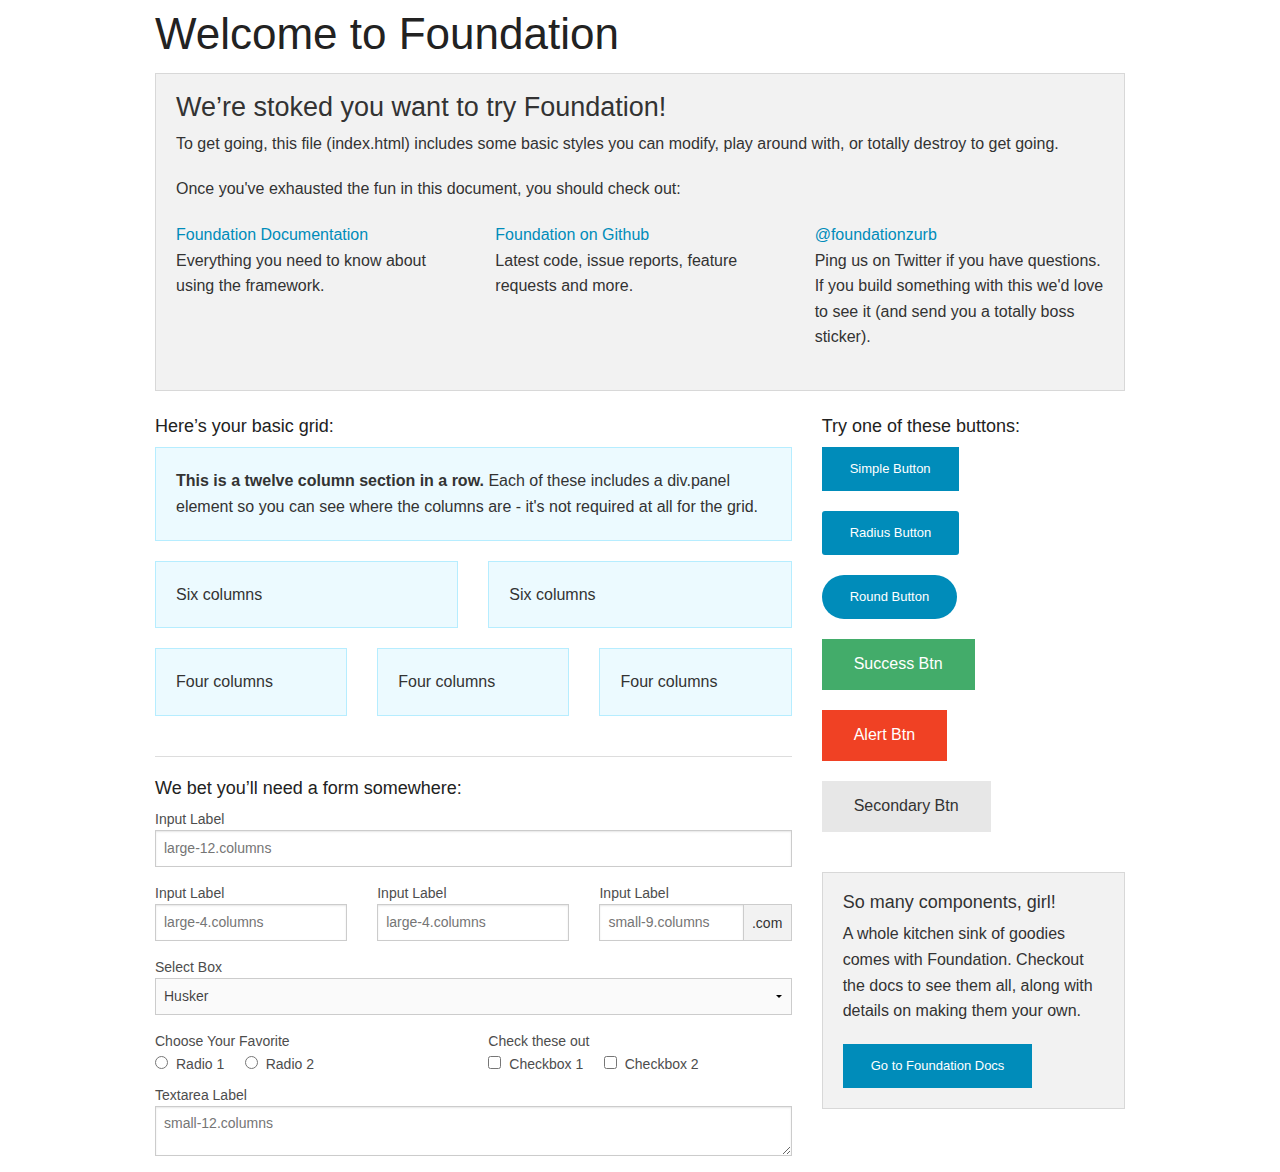
==== index.html @ 926aa15e "init" ====
<!doctype html>
<html class="no-js" lang="en">
  <head>
    <meta charset="utf-8" />
    <meta name="viewport" content="width=device-width, initial-scale=1.0" />
    <title>Foundation | Welcome</title>
    <link rel="stylesheet" href="css/foundation.css" />
    <script src="js/vendor/modernizr.js"></script>
  </head>
  <body>
    
    <div class="row">
      <div class="large-12 columns">
        <h1>Welcome to Foundation</h1>
      </div>
    </div>
    
    <div class="row">
      <div class="large-12 columns">
      	<div class="panel">
	        <h3>We&rsquo;re stoked you want to try Foundation! </h3>
	        <p>To get going, this file (index.html) includes some basic styles you can modify, play around with, or totally destroy to get going.</p>
	        <p>Once you've exhausted the fun in this document, you should check out:</p>
	        <div class="row">
	        	<div class="large-4 medium-4 columns">
	    		<p><a href="http://foundation.zurb.com/docs">Foundation Documentation</a><br />Everything you need to know about using the framework.</p>
	    	</div>
	        	<div class="large-4 medium-4 columns">
	        		<p><a href="http://github.com/zurb/foundation">Foundation on Github</a><br />Latest code, issue reports, feature requests and more.</p>
	        	</div>
	        	<div class="large-4 medium-4 columns">
	        		<p><a href="http://twitter.com/foundationzurb">@foundationzurb</a><br />Ping us on Twitter if you have questions. If you build something with this we'd love to see it (and send you a totally boss sticker).</p>
	        	</div>        
					</div>
      	</div>
      </div>
    </div>

    <div class="row">
      <div class="large-8 medium-8 columns">
        <h5>Here&rsquo;s your basic grid:</h5>
        <!-- Grid Example -->

        <div class="row">
          <div class="large-12 columns">
            <div class="callout panel">
              <p><strong>This is a twelve column section in a row.</strong> Each of these includes a div.panel element so you can see where the columns are - it's not required at all for the grid.</p>
            </div>
          </div>
        </div>
        <div class="row">
          <div class="large-6 medium-6 columns">
            <div class="callout panel">
              <p>Six columns</p>
            </div>
          </div>
          <div class="large-6 medium-6 columns">
            <div class="callout panel">
              <p>Six columns</p>
            </div>
          </div>
        </div>
        <div class="row">
          <div class="large-4 medium-4 small-4 columns">
            <div class="callout panel">
              <p>Four columns</p>
            </div>
          </div>
          <div class="large-4 medium-4 small-4 columns">
            <div class="callout panel">
              <p>Four columns</p>
            </div>
          </div>
          <div class="large-4 medium-4 small-4 columns">
            <div class="callout panel">
              <p>Four columns</p>
            </div>
          </div>
        </div>
        
        <hr />
                
        <h5>We bet you&rsquo;ll need a form somewhere:</h5>
        <form>
				  <div class="row">
				    <div class="large-12 columns">
				      <label>Input Label</label>
				      <input type="text" placeholder="large-12.columns" />
				    </div>
				  </div>
				  <div class="row">
				    <div class="large-4 medium-4 columns">
				      <label>Input Label</label>
				      <input type="text" placeholder="large-4.columns" />
				    </div>
				    <div class="large-4 medium-4 columns">
				      <label>Input Label</label>
				      <input type="text" placeholder="large-4.columns" />
				    </div>
				    <div class="large-4 medium-4 columns">
				      <div class="row collapse">
				        <label>Input Label</label>
				        <div class="small-9 columns">
				          <input type="text" placeholder="small-9.columns" />
				        </div>
				        <div class="small-3 columns">
				          <span class="postfix">.com</span>
				        </div>
				      </div>
				    </div>
				  </div>
				  <div class="row">
				    <div class="large-12 columns">
				      <label>Select Box</label>
				      <select>
				        <option value="husker">Husker</option>
				        <option value="starbuck">Starbuck</option>
				        <option value="hotdog">Hot Dog</option>
				        <option value="apollo">Apollo</option>
				      </select>
				    </div>
				  </div>
				  <div class="row">
				    <div class="large-6 medium-6 columns">
				      <label>Choose Your Favorite</label>
				      <input type="radio" name="pokemon" value="Red" id="pokemonRed"><label for="pokemonRed">Radio 1</label>
				      <input type="radio" name="pokemon" value="Blue" id="pokemonBlue"><label for="pokemonBlue">Radio 2</label>
				    </div>
				    <div class="large-6 medium-6 columns">
				      <label>Check these out</label>
				      <input id="checkbox1" type="checkbox"><label for="checkbox1">Checkbox 1</label>
				      <input id="checkbox2" type="checkbox"><label for="checkbox2">Checkbox 2</label>
				    </div>
				  </div>
				  <div class="row">
				    <div class="large-12 columns">
				      <label>Textarea Label</label>
				      <textarea placeholder="small-12.columns"></textarea>
				    </div>
				  </div>
				</form>
      </div>     

      <div class="large-4 medium-4 columns">
			  <h5>Try one of these buttons:</h5>
			  <p><a href="#" class="small button">Simple Button</a><br/>
        <a href="#" class="small radius button">Radius Button</a><br/>
        <a href="#" class="small round button">Round Button</a><br/>            
        <a href="#" class="medium success button">Success Btn</a><br/>
        <a href="#" class="medium alert button">Alert Btn</a><br/>
        <a href="#" class="medium secondary button">Secondary Btn</a></p>           
				<div class="panel">
        	<h5>So many components, girl!</h5>
        	<p>A whole kitchen sink of goodies comes with Foundation. Checkout the docs to see them all, along with details on making them your own.</p>
        	<a href="http://foundation.zurb.com/docs/" class="small button">Go to Foundation Docs</a>          
        </div>
      </div>
    </div>
    
    <script src="js/vendor/jquery.js"></script>
    <script src="js/foundation.min.js"></script>
    <script>
      $(document).foundation();
    </script>
  </body>
</html>
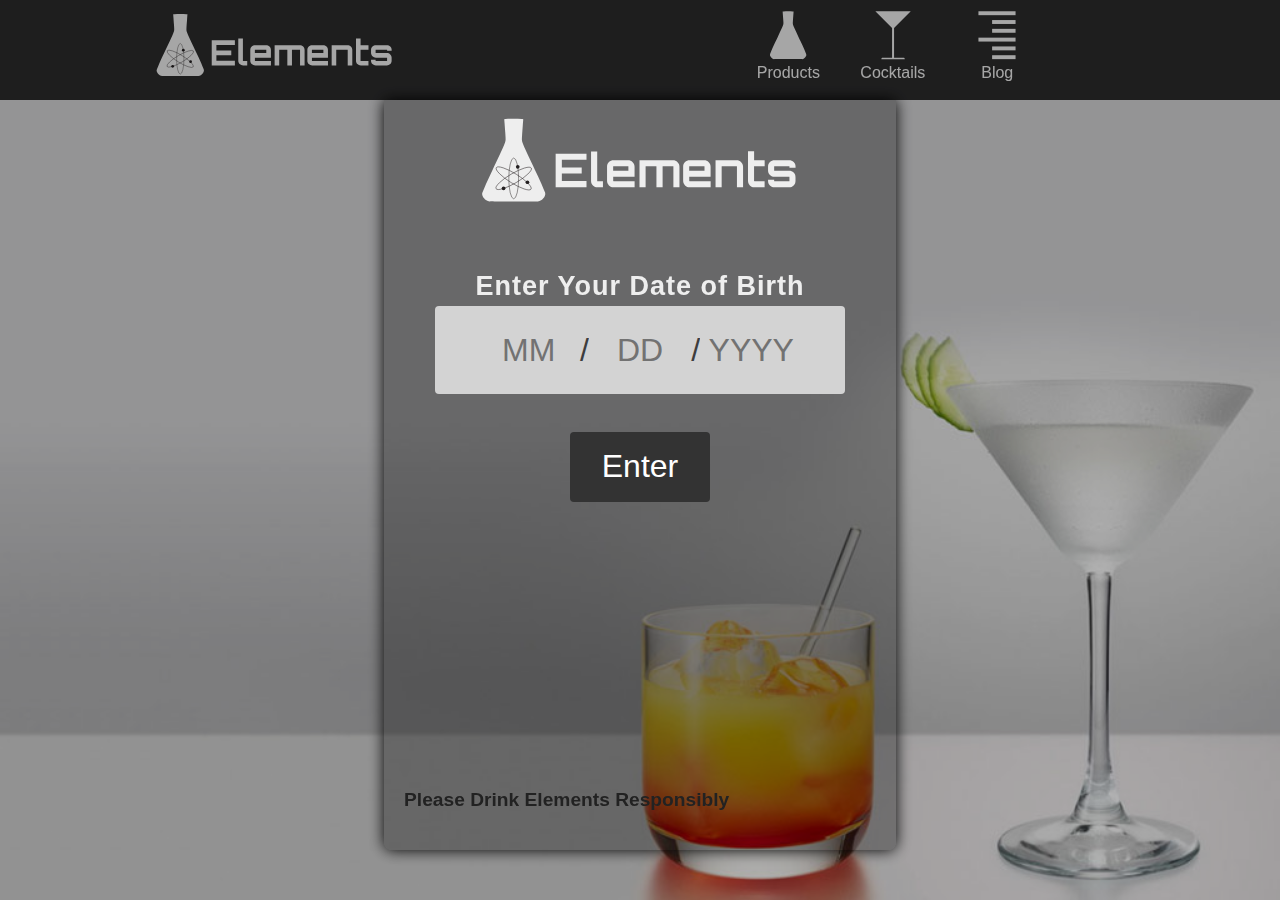
==== commit 5bf15f48: "Latest project files from 2/8/2015" ====
--- a/index.html
+++ b/index.html
@@ -3,164 +3,122 @@
   <head>
     <meta charset="utf-8" />
     <meta name="viewport" content="width=device-width, initial-scale=1.0" />
-    <title>Foundation | Welcome</title>
+    <title>Welcome | Elements</title>
     <link rel="stylesheet" href="css/foundation.css" />
+    <link href="css/app.css" rel="stylesheet" type="text/css">
     <script src="js/vendor/modernizr.js"></script>
   </head>
-  <body>
+  <body class="home elements screened">
+    <header class="page-header">
+      <div class="row">
+        <nav class="home medium-7 columns">
+            <svg version="1.1" id="elementsLogo" xmlns="http://www.w3.org/2000/svg" xmlns:xlink="http://www.w3.org/1999/xlink" x="0px" y="0px" viewBox="0 0 640 240" enable-background="new 0 0 640 240" xml:space="preserve">
+                <path fill="currentColor" d="M213,107.4v12.3h-49.3v15.1h39.7v12.3h-39.7v15.1H213v12.3h-61.7v-67.2H213z"/>
+                <path fill="currentColor" d="M222.1,102.8h12.3v59c0,0.4,0.2,0.7,0.6,0.7h10.9v12.2H235c-3.5,0-6.6-1.3-9.1-3.8s-3.8-5.5-3.8-9.1V102.8 z"/>
+                <path fill="currentColor" d="M296.2,120.5c3.5,0,6.6,1.3,9.1,3.8s3.8,5.5,3.8,9.1v20.3h-42.7v8c0,0.4,0.2,0.7,0.7,0.7h42.1v12.2H267
+                  c-3.5,0-6.6-1.3-9.1-3.8s-3.8-5.5-3.8-9.1v-28.4c0-3.5,1.3-6.6,3.8-9.1s5.5-3.8,9.1-3.8H296.2z M266.3,141.4h30.5v-8
+                  c0-0.4-0.2-0.7-0.7-0.7H267c-0.4,0-0.7,0.2-0.7,0.7V141.4z"/>
+                <path fill="currentColor" d="M386,120.5c3.5,0,6.6,1.3,9.1,3.8s3.8,5.5,3.8,9.1v41.2h-12.1v-41.2c0-0.4-0.2-0.7-0.7-0.7h-20.3
+                  c-0.4,0-0.6,0.2-0.6,0.7v41.2h-12.3v-41.2c0-0.4-0.2-0.7-0.6-0.7h-20.4c-0.4,0-0.7,0.2-0.7,0.7v41.2H319v-54.1H386z"/>
+                <path fill="currentColor" d="M448.3,120.5c3.5,0,6.6,1.3,9.1,3.8s3.8,5.5,3.8,9.1v20.3h-42.7v8c0,0.4,0.2,0.7,0.7,0.7h42.1v12.2h-42.1
+                  c-3.5,0-6.6-1.3-9.1-3.8c-2.5-2.5-3.8-5.5-3.8-9.1v-28.4c0-3.5,1.3-6.6,3.8-9.1c2.5-2.5,5.5-3.8,9.1-3.8H448.3z M418.5,141.4H449
+                  v-8c0-0.4-0.2-0.7-0.7-0.7h-29.2c-0.4,0-0.7,0.2-0.7,0.7V141.4z"/>
+                <path fill="currentColor" d="M513.2,120.5c3.5,0,6.6,1.3,9.1,3.8c2.5,2.5,3.8,5.5,3.8,9.1v41.2h-12.2v-41.2c0-0.4-0.2-0.7-0.7-0.7H484
+                  c-0.4,0-0.7,0.2-0.7,0.7v41.2h-12.2v-54.1H513.2z"/>
+                <path fill="currentColor" d="M569.2,132.7h-21.1v29c0,0.4,0.2,0.7,0.7,0.7h20.4v12.2h-20.4c-3.6,0-6.7-1.3-9.1-3.8
+                  c-2.5-2.5-3.7-5.5-3.7-9.1v-59h12.2v17.7h21.1V132.7z"/>
+                <path fill="currentColor" d="M631.1,133.3v2.3h-12.2v-2.3c0-0.4-0.2-0.7-0.7-0.7h-29.2c-0.4,0-0.7,0.2-0.7,0.7v7.5
+                  c0,0.4,0.2,0.6,0.7,0.6h29.2c3.6,0,6.7,1.3,9.1,3.8c2.5,2.5,3.7,5.5,3.7,9.1v7.5c0,3.5-1.2,6.6-3.7,9.1c-2.5,2.5-5.5,3.8-9.1,3.8
+                  h-29.2c-3.5,0-6.6-1.3-9.1-3.8s-3.8-5.5-3.8-9.1v-2.3h12.2v2.3c0,0.4,0.2,0.7,0.7,0.7h29.2c0.4,0,0.7-0.2,0.7-0.7v-7.5
+                  c0-0.4-0.2-0.6-0.7-0.6h-29.2c-3.5,0-6.6-1.3-9.1-3.8c-2.5-2.5-3.8-5.5-3.8-9.1v-7.5c0-3.5,1.3-6.6,3.8-9.1s5.5-3.8,9.1-3.8h29.2
+                  c3.6,0,6.7,1.3,9.1,3.8C629.9,126.8,631.1,129.8,631.1,133.3z"/>
+                <path fill="currentColor" d="M129.9,184.7c-2.3-5.6-4.5-11.3-6.9-16.8c-4.3-9.6-8.8-19-13.3-28.5c-2.1-4.5-4.3-8.9-6.3-13.3
+                  c-4.9-10.5-9.8-21.1-14.7-31.6c-1.3-2.9-2.5-5.9-3.6-8.9c-0.6-1.7-1.1-3.4-1.2-5.2c-0.2-2-0.1-4,0-6c0.2-3.2,0.4-6.3,0.6-9.5
+                  c0.3-3.9,0.6-7.8,0.9-11.7c0.2-2.4,0.3-4.8,0.5-7.2c0.2-2.5,0.4-5.1,0.6-7.7c-1.1-0.2-2-0.4-3-0.5c-5.3-0.2-10.7-0.4-16-0.5
+                  c-5.3,0.1-10.7,0.3-16,0.5c-1,0-1.9,0.3-3,0.5c0.2,2.7,0.4,5.2,0.6,7.7c0.2,2.4,0.3,4.8,0.5,7.2c0.3,3.9,0.6,7.8,0.9,11.7
+                  c0.2,3.2,0.5,6.3,0.6,9.5c0.1,2,0.2,4,0,6c-0.2,1.7-0.6,3.5-1.2,5.2c-1.1,3-2.3,6-3.6,8.9c-4.9,10.6-9.8,21.1-14.7,31.6
+                  c-2.1,4.5-4.2,8.9-6.3,13.3c-4.5,9.5-9,19-13.3,28.5c-2.5,5.5-4.6,11.2-6.9,16.8C4,187,4.1,189.2,5,191.4c1.5,4,4.3,6.8,7.7,9.3
+                  c2.1,1.5,4.4,2.2,7,2.1c3.1-0.2,6.1,0,9.2,0c12.8,0,25.7,0,38.5,0c12.8,0,25.7,0,38.5,0c3.1,0,6.2-0.1,9.2,0
+                  c2.6,0.1,4.9-0.6,7-2.1c3.4-2.4,6.2-5.3,7.7-9.3C130.6,189.2,130.8,187,129.9,184.7z"/>
+                <ellipse fill="none" stroke="#231F20" stroke-width="0.9563" stroke-miterlimit="10" cx="67.4" cy="156.8" rx="9.8" ry="40.8"/>
+                <ellipse transform="matrix(-0.8623 0.5064 -0.5064 -0.8623 204.8754 257.8088)" fill="none" stroke="#231F20" stroke-width="0.9563" stroke-miterlimit="10" cx="67.4" cy="156.8" rx="40.8" ry="9.8"/>
+                <ellipse transform="matrix(0.8504 0.5261 -0.5261 0.8504 92.5491 -12.0065)" fill="none" stroke="#231F20" stroke-width="0.9563" stroke-miterlimit="10" cx="67.4" cy="156.8" rx="40.8" ry="9.8"/>
+                
+                <circle fill="#231F20" cx="47.1" cy="176.7" r="3.7"/>
+                <circle fill="#231F20" cx="75.5" cy="133.7" r="3.7"/>
+                <circle fill="#231F20" cx="94.9" cy="164.5" r="3.7"/>
+            </svg>
+           </nav>
+           <nav class="app medium-5 columns">
+            <ul class="app-links">
+              <li class="selected products-link"><svg version="1.1" class="app-link-icon" id="productsIcon" xmlns="http://www.w3.org/2000/svg" xmlns:xlink="http://www.w3.org/1999/xlink" x="0px" y="0px" viewBox="0 0 512 512" enable-background="new 0 0 512 512" xml:space="preserve"><path fill="currentcolor" d="M441.7,449.4c-6.9-16.6-13.2-33.4-20.5-49.7c-12.8-28.3-26.1-56.3-39.3-84.4c-6.2-13.2-12.6-26.3-18.7-39.5 c-14.5-31.2-29.1-62.4-43.4-93.6c-4-8.6-7.5-17.5-10.7-26.4c-1.8-4.9-3.1-10.1-3.6-15.3c-0.6-5.8-0.2-11.8,0.1-17.7 c0.5-9.3,1.2-18.7,1.9-28c0.8-11.6,1.7-23.1,2.6-34.7c0.5-7.1,1-14.2,1.5-21.2c0.5-7.5,1.1-15,1.7-22.9c-3.1-0.5-6-1.2-8.8-1.4 c-15.8-0.6-31.5-1.2-47.3-1.5c-15.8,0.4-31.6,1-47.3,1.5c-2.9,0.1-5.7,0.9-8.8,1.4c0.6,7.9,1.2,15.4,1.7,22.9 c0.5,7.1,1,14.2,1.5,21.2c0.8,11.6,1.8,23.1,2.6,34.7c0.7,9.3,1.4,18.7,1.9,28c0.3,5.9,0.7,11.9,0.1,17.7 c-0.5,5.2-1.9,10.4-3.6,15.3c-3.2,8.9-6.8,17.8-10.7,26.4c-14.4,31.3-28.9,62.4-43.4,93.6c-6.2,13.2-12.6,26.3-18.7,39.5 c-13.2,28.1-26.5,56.1-39.3,84.4c-7.4,16.3-13.7,33.1-20.5,49.7c-2.8,6.7-2.3,13.4,0.2,20c4.4,11.7,12.7,20.2,22.7,27.4 c6.2,4.5,13,6.6,20.8,6.2c9.1-0.5,18.2-0.1,27.3-0.1c38,0,75.9,0,113.9,0c38,0,75.9,0,113.9,0c9.1,0,18.2-0.3,27.3,0.1 c7.8,0.4,14.6-1.7,20.8-6.2c9.9-7.2,18.2-15.7,22.7-27.4C444,462.8,444.5,456.1,441.7,449.4z"/></svg><span>Products</span></li>
+              <li class="cocktails-link"><svg version="1.1" id="cocktailsIcon" class="app-link-icon" xmlns="http://www.w3.org/2000/svg" xmlns:xlink="http://www.w3.org/1999/xlink" x="0px" y="0px" viewBox="0 0 512 512" enable-background="new 0 0 512 512" xml:space="preserve"><g><path fill="currentcolor" d="M363.2,489.2h-96.4V184l171-171H75.5l171,171v305.2h-96.4c-7.2,0-13.1,5.8-13.1,13.1c0,0.3,0,0.5,0,0.8 h239.1c0-0.3,0-0.5,0-0.8C376.3,495,370.4,489.2,363.2,489.2z"/></g></svg><span>Cocktails</span></li>
+              <li class="blog-link"><svg version="1.1" id="blogIcon" class="app-link-icon" xmlns="http://www.w3.org/2000/svg" xmlns:xlink="http://www.w3.org/1999/xlink" x="0px" y="0px" viewBox="0 0 512 512" enable-background="new 0 0 512 512" xml:space="preserve"><rect x="206" y="463.1" fill="currentcolor" width="240" height="40"/><rect x="66" y="13" fill="currentcolor" width="380" height="40"/><rect x="206" y="193" fill="currentcolor" width="240" height="40"/><rect x="66" y="283.1" fill="currentcolor" width="380" height="40"/><rect x="206" y="373.1" fill="currentcolor" width="240" height="40"/><rect x="206" y="103" fill="currentcolor" width="240" height="40"/></svg><span>Blog</span></li>
+            </ul>
+           </nav>
+       </div>
+    </header>
+    <main class="page-main">
+    </main>
     
-    <div class="row">
-      <div class="large-12 columns">
-        <h1>Welcome to Foundation</h1>
+    <div id="screen"></div>
+    <section id="ageModal" class="full-modal">
+              <div style="height:120px; color:#EEE;">
+      <svg version="1.1" xmlns="http://www.w3.org/2000/svg" xmlns:xlink="http://www.w3.org/1999/xlink" x="0px" y="0px" viewBox="0 0 640 240" enable-background="new 0 0 640 240" xml:space="preserve" height="120px" width="320px">
+                <path fill="currentColor" d="M213,107.4v12.3h-49.3v15.1h39.7v12.3h-39.7v15.1H213v12.3h-61.7v-67.2H213z"/>
+                <path fill="currentColor" d="M222.1,102.8h12.3v59c0,0.4,0.2,0.7,0.6,0.7h10.9v12.2H235c-3.5,0-6.6-1.3-9.1-3.8s-3.8-5.5-3.8-9.1V102.8 z"/>
+                <path fill="currentColor" d="M296.2,120.5c3.5,0,6.6,1.3,9.1,3.8s3.8,5.5,3.8,9.1v20.3h-42.7v8c0,0.4,0.2,0.7,0.7,0.7h42.1v12.2H267
+                  c-3.5,0-6.6-1.3-9.1-3.8s-3.8-5.5-3.8-9.1v-28.4c0-3.5,1.3-6.6,3.8-9.1s5.5-3.8,9.1-3.8H296.2z M266.3,141.4h30.5v-8
+                  c0-0.4-0.2-0.7-0.7-0.7H267c-0.4,0-0.7,0.2-0.7,0.7V141.4z"/>
+                <path fill="currentColor" d="M386,120.5c3.5,0,6.6,1.3,9.1,3.8s3.8,5.5,3.8,9.1v41.2h-12.1v-41.2c0-0.4-0.2-0.7-0.7-0.7h-20.3
+                  c-0.4,0-0.6,0.2-0.6,0.7v41.2h-12.3v-41.2c0-0.4-0.2-0.7-0.6-0.7h-20.4c-0.4,0-0.7,0.2-0.7,0.7v41.2H319v-54.1H386z"/>
+                <path fill="currentColor" d="M448.3,120.5c3.5,0,6.6,1.3,9.1,3.8s3.8,5.5,3.8,9.1v20.3h-42.7v8c0,0.4,0.2,0.7,0.7,0.7h42.1v12.2h-42.1
+                  c-3.5,0-6.6-1.3-9.1-3.8c-2.5-2.5-3.8-5.5-3.8-9.1v-28.4c0-3.5,1.3-6.6,3.8-9.1c2.5-2.5,5.5-3.8,9.1-3.8H448.3z M418.5,141.4H449
+                  v-8c0-0.4-0.2-0.7-0.7-0.7h-29.2c-0.4,0-0.7,0.2-0.7,0.7V141.4z"/>
+                <path fill="currentColor" d="M513.2,120.5c3.5,0,6.6,1.3,9.1,3.8c2.5,2.5,3.8,5.5,3.8,9.1v41.2h-12.2v-41.2c0-0.4-0.2-0.7-0.7-0.7H484
+                  c-0.4,0-0.7,0.2-0.7,0.7v41.2h-12.2v-54.1H513.2z"/>
+                <path fill="currentColor" d="M569.2,132.7h-21.1v29c0,0.4,0.2,0.7,0.7,0.7h20.4v12.2h-20.4c-3.6,0-6.7-1.3-9.1-3.8
+                  c-2.5-2.5-3.7-5.5-3.7-9.1v-59h12.2v17.7h21.1V132.7z"/>
+                <path fill="currentColor" d="M631.1,133.3v2.3h-12.2v-2.3c0-0.4-0.2-0.7-0.7-0.7h-29.2c-0.4,0-0.7,0.2-0.7,0.7v7.5
+                  c0,0.4,0.2,0.6,0.7,0.6h29.2c3.6,0,6.7,1.3,9.1,3.8c2.5,2.5,3.7,5.5,3.7,9.1v7.5c0,3.5-1.2,6.6-3.7,9.1c-2.5,2.5-5.5,3.8-9.1,3.8
+                  h-29.2c-3.5,0-6.6-1.3-9.1-3.8s-3.8-5.5-3.8-9.1v-2.3h12.2v2.3c0,0.4,0.2,0.7,0.7,0.7h29.2c0.4,0,0.7-0.2,0.7-0.7v-7.5
+                  c0-0.4-0.2-0.6-0.7-0.6h-29.2c-3.5,0-6.6-1.3-9.1-3.8c-2.5-2.5-3.8-5.5-3.8-9.1v-7.5c0-3.5,1.3-6.6,3.8-9.1s5.5-3.8,9.1-3.8h29.2
+                  c3.6,0,6.7,1.3,9.1,3.8C629.9,126.8,631.1,129.8,631.1,133.3z"/>
+                <path fill="currentColor" d="M129.9,184.7c-2.3-5.6-4.5-11.3-6.9-16.8c-4.3-9.6-8.8-19-13.3-28.5c-2.1-4.5-4.3-8.9-6.3-13.3
+                  c-4.9-10.5-9.8-21.1-14.7-31.6c-1.3-2.9-2.5-5.9-3.6-8.9c-0.6-1.7-1.1-3.4-1.2-5.2c-0.2-2-0.1-4,0-6c0.2-3.2,0.4-6.3,0.6-9.5
+                  c0.3-3.9,0.6-7.8,0.9-11.7c0.2-2.4,0.3-4.8,0.5-7.2c0.2-2.5,0.4-5.1,0.6-7.7c-1.1-0.2-2-0.4-3-0.5c-5.3-0.2-10.7-0.4-16-0.5
+                  c-5.3,0.1-10.7,0.3-16,0.5c-1,0-1.9,0.3-3,0.5c0.2,2.7,0.4,5.2,0.6,7.7c0.2,2.4,0.3,4.8,0.5,7.2c0.3,3.9,0.6,7.8,0.9,11.7
+                  c0.2,3.2,0.5,6.3,0.6,9.5c0.1,2,0.2,4,0,6c-0.2,1.7-0.6,3.5-1.2,5.2c-1.1,3-2.3,6-3.6,8.9c-4.9,10.6-9.8,21.1-14.7,31.6
+                  c-2.1,4.5-4.2,8.9-6.3,13.3c-4.5,9.5-9,19-13.3,28.5c-2.5,5.5-4.6,11.2-6.9,16.8C4,187,4.1,189.2,5,191.4c1.5,4,4.3,6.8,7.7,9.3
+                  c2.1,1.5,4.4,2.2,7,2.1c3.1-0.2,6.1,0,9.2,0c12.8,0,25.7,0,38.5,0c12.8,0,25.7,0,38.5,0c3.1,0,6.2-0.1,9.2,0
+                  c2.6,0.1,4.9-0.6,7-2.1c3.4-2.4,6.2-5.3,7.7-9.3C130.6,189.2,130.8,187,129.9,184.7z"/>
+                <ellipse fill="none" stroke="#231F20" stroke-width="0.9563" stroke-miterlimit="10" cx="67.4" cy="156.8" rx="9.8" ry="40.8"/>
+                <ellipse transform="matrix(-0.8623 0.5064 -0.5064 -0.8623 204.8754 257.8088)" fill="none" stroke="#231F20" stroke-width="0.9563" stroke-miterlimit="10" cx="67.4" cy="156.8" rx="40.8" ry="9.8"/>
+                <ellipse transform="matrix(0.8504 0.5261 -0.5261 0.8504 92.5491 -12.0065)" fill="none" stroke="#231F20" stroke-width="0.9563" stroke-miterlimit="10" cx="67.4" cy="156.8" rx="40.8" ry="9.8"/>
+                
+                <circle fill="#231F20" cx="47.1" cy="176.7" r="3.7"/>
+                <circle fill="#231F20" cx="75.5" cy="133.7" r="3.7"/>
+                <circle fill="#231F20" cx="94.9" cy="164.5" r="3.7"/>
+            </svg>
+           </div>
+      <div class="main-modal">
+        <br><br>
+        <h3>Enter Your Date of Birth</h3>
+        <form>
+          <fieldset class="ageInputs">
+            <input class="ageInput month" placeholder="MM">/<input class="ageInput day" placeholder="DD">/<input class="ageInput" placeholder="YYYY">
+          </fieldset>
+          <fieldset class="submit">
+            <button class="enter">Enter</button>
+          </fieldset>
+       </form>
+      
       </div>
-    </div>
-    
-    <div class="row">
-      <div class="large-12 columns">
-      	<div class="panel">
-	        <h3>We&rsquo;re stoked you want to try Foundation! </h3>
-	        <p>To get going, this file (index.html) includes some basic styles you can modify, play around with, or totally destroy to get going.</p>
-	        <p>Once you've exhausted the fun in this document, you should check out:</p>
-	        <div class="row">
-	        	<div class="large-4 medium-4 columns">
-	    		<p><a href="http://foundation.zurb.com/docs">Foundation Documentation</a><br />Everything you need to know about using the framework.</p>
-	    	</div>
-	        	<div class="large-4 medium-4 columns">
-	        		<p><a href="http://github.com/zurb/foundation">Foundation on Github</a><br />Latest code, issue reports, feature requests and more.</p>
-	        	</div>
-	        	<div class="large-4 medium-4 columns">
-	        		<p><a href="http://twitter.com/foundationzurb">@foundationzurb</a><br />Ping us on Twitter if you have questions. If you build something with this we'd love to see it (and send you a totally boss sticker).</p>
-	        	</div>        
-					</div>
-      	</div>
-      </div>
-    </div>
-
-    <div class="row">
-      <div class="large-8 medium-8 columns">
-        <h5>Here&rsquo;s your basic grid:</h5>
-        <!-- Grid Example -->
-
-        <div class="row">
-          <div class="large-12 columns">
-            <div class="callout panel">
-              <p><strong>This is a twelve column section in a row.</strong> Each of these includes a div.panel element so you can see where the columns are - it's not required at all for the grid.</p>
-            </div>
-          </div>
-        </div>
-        <div class="row">
-          <div class="large-6 medium-6 columns">
-            <div class="callout panel">
-              <p>Six columns</p>
-            </div>
-          </div>
-          <div class="large-6 medium-6 columns">
-            <div class="callout panel">
-              <p>Six columns</p>
-            </div>
-          </div>
-        </div>
-        <div class="row">
-          <div class="large-4 medium-4 small-4 columns">
-            <div class="callout panel">
-              <p>Four columns</p>
-            </div>
-          </div>
-          <div class="large-4 medium-4 small-4 columns">
-            <div class="callout panel">
-              <p>Four columns</p>
-            </div>
-          </div>
-          <div class="large-4 medium-4 small-4 columns">
-            <div class="callout panel">
-              <p>Four columns</p>
-            </div>
-          </div>
-        </div>
-        
-        <hr />
-                
-        <h5>We bet you&rsquo;ll need a form somewhere:</h5>
-        <form>
-				  <div class="row">
-				    <div class="large-12 columns">
-				      <label>Input Label</label>
-				      <input type="text" placeholder="large-12.columns" />
-				    </div>
-				  </div>
-				  <div class="row">
-				    <div class="large-4 medium-4 columns">
-				      <label>Input Label</label>
-				      <input type="text" placeholder="large-4.columns" />
-				    </div>
-				    <div class="large-4 medium-4 columns">
-				      <label>Input Label</label>
-				      <input type="text" placeholder="large-4.columns" />
-				    </div>
-				    <div class="large-4 medium-4 columns">
-				      <div class="row collapse">
-				        <label>Input Label</label>
-				        <div class="small-9 columns">
-				          <input type="text" placeholder="small-9.columns" />
-				        </div>
-				        <div class="small-3 columns">
-				          <span class="postfix">.com</span>
-				        </div>
-				      </div>
-				    </div>
-				  </div>
-				  <div class="row">
-				    <div class="large-12 columns">
-				      <label>Select Box</label>
-				      <select>
-				        <option value="husker">Husker</option>
-				        <option value="starbuck">Starbuck</option>
-				        <option value="hotdog">Hot Dog</option>
-				        <option value="apollo">Apollo</option>
-				      </select>
-				    </div>
-				  </div>
-				  <div class="row">
-				    <div class="large-6 medium-6 columns">
-				      <label>Choose Your Favorite</label>
-				      <input type="radio" name="pokemon" value="Red" id="pokemonRed"><label for="pokemonRed">Radio 1</label>
-				      <input type="radio" name="pokemon" value="Blue" id="pokemonBlue"><label for="pokemonBlue">Radio 2</label>
-				    </div>
-				    <div class="large-6 medium-6 columns">
-				      <label>Check these out</label>
-				      <input id="checkbox1" type="checkbox"><label for="checkbox1">Checkbox 1</label>
-				      <input id="checkbox2" type="checkbox"><label for="checkbox2">Checkbox 2</label>
-				    </div>
-				  </div>
-				  <div class="row">
-				    <div class="large-12 columns">
-				      <label>Textarea Label</label>
-				      <textarea placeholder="small-12.columns"></textarea>
-				    </div>
-				  </div>
-				</form>
-      </div>     
-
-      <div class="large-4 medium-4 columns">
-			  <h5>Try one of these buttons:</h5>
-			  <p><a href="#" class="small button">Simple Button</a><br/>
-        <a href="#" class="small radius button">Radius Button</a><br/>
-        <a href="#" class="small round button">Round Button</a><br/>            
-        <a href="#" class="medium success button">Success Btn</a><br/>
-        <a href="#" class="medium alert button">Alert Btn</a><br/>
-        <a href="#" class="medium secondary button">Secondary Btn</a></p>           
-				<div class="panel">
-        	<h5>So many components, girl!</h5>
-        	<p>A whole kitchen sink of goodies comes with Foundation. Checkout the docs to see them all, along with details on making them your own.</p>
-        	<a href="http://foundation.zurb.com/docs/" class="small button">Go to Foundation Docs</a>          
-        </div>
-      </div>
-    </div>
+      <footer>Please Drink Elements Responsibly</footer>
+    </section>
     
     <script src="js/vendor/jquery.js"></script>
     <script src="js/foundation.min.js"></script>
-    <script>
-      $(document).foundation();
-    </script>
+    <script src="js/app.js"></script>
   </body>
 </html>
--- a/css/app.css
+++ b/css/app.css
@@ -0,0 +1,459 @@
+@charset "UTF-8";
+
+.product-vodka-bg {
+  background: #76b0ea;
+}
+
+.product-vodka-color {
+  color: #76b0ea;
+}
+
+.product-gin-bg {
+  background: #7bcc77;
+}
+
+.product-gin-color {
+  color: #7bcc77;
+}
+
+.product-tequila-bg {
+  background: #ffe54e;  
+}
+
+.product-tequila-color {
+  color: #ffe54e;
+}
+
+.product-rum-bg{
+  background: #ffb7ac;
+}
+
+.product-rum-color {
+  color: #ffb7ac;
+}
+
+.product-whiskey-bg {
+  background: #ff883c;
+}
+
+.product-whiskey-color {
+  color: #ff883c;
+}
+
+.product-brandy-bg {
+  background: #d64f54;
+}
+
+.product-brandy-color {
+  color: #d64f54;
+}
+
+body.elements {
+  font-family: "Arial Narrow", Arial;
+  font-size: 1rem;
+  padding: 100px 0 0;
+}
+
+h1, h2, h3 {
+  font-family: "Arial Narrow", Arial;
+  font-weight: bold;
+  color: #eee;
+  text-shadow: -1px -1px 1px #000, 1px 1px 1px #000;
+  margin:0;
+  padding: 0;
+}
+
+.page-header {
+  height: 100px;
+  position: fixed;
+  padding: 0;
+  margin: 0;
+  top: 0;
+  left: 0;
+  width: 100%;
+  background: rgba(0, 0, 0, .8);
+  color: #EEE;
+  z-index: 1000;
+}
+
+#elementsLogo {
+	width: 240px;
+}
+
+.app-links {
+  display:inline-block;
+  height: 100px;
+  list-style: none;
+  margin: 0;
+  padding: 0;
+  
+}
+
+.app-links > li {
+  display:inline-block;
+  height: 100px;
+  width: 100px;
+  padding: 10px 0;
+  text-align: center;
+
+}
+
+.app-link-icon {
+  height: 50px;
+  width: 50px;
+  display: block;
+  margin: 0 auto;
+}
+
+/* home Page */
+
+body.home {
+  background: url(../img/indexBackground_1440x720.jpg) right 0 no-repeat #000;
+  background-attachment:fixed;
+  background-size: cover;
+  padding:0;
+}
+
+.screened #screen {
+  top:0;
+}
+
+#screen {
+  position:fixed;
+  top: 100vh;
+  left:0;
+  width: 100vw;
+  height: 100vh;
+  background: rgba(0,0,0, .3);
+  z-index: 1100;
+  transition: all 500ms;
+}
+
+.full-modal {
+   position: fixed;
+   top: 100px;
+   height: calc(100vh - 150px);
+   width: 40vw;
+   left: 30vw;
+   z-index: 1200;
+   opacity:0;
+  
+}
+
+.screened .full-modal {
+  opacity:1;
+}
+
+
+.full-modal h3 {
+  text-shadow:none;
+  letter-spacing: 1px;
+}
+#ageModal {
+  background: rgba(0,0,0,.3 );
+  box-shadow: 0px 0px 15px #000;
+  border-radius: 0 0 8px 8px;
+  text-align: center;
+}
+
+.ageInputs {
+  width: 80%;
+  border:0;
+  background: #eee;
+  color: #333;
+  font-family:"Arial Narrow", Arial;
+  font-size: 2rem;
+  margin: 0 auto;
+  border-radius: 4px;
+  opacity: .8;
+
+}
+
+input.ageInput {
+  border:0;
+  background:#eee;
+  color: #333;
+  font-family:"Arial Narrow", Arial;
+  font-size: 2rem;
+  width: 8vw;
+  text-align:center;
+}
+
+
+#ageModal footer {
+  position: absolute;
+  left:0;
+  bottom:0;
+  width: 100%;  
+  height:100px;
+  padding: 0 20px;
+  line-height: 100px;
+  vertical-align: middle;
+  font-size: 1.2rem;
+  font-weight:bold;
+  text-align:left;
+  
+}
+
+
+.submit {
+  border:0;
+}
+
+.enter {
+  font: "Arial Narrow", Arial;
+  font-size: 2rem;
+  background: #333;
+  border-radius: 4px;
+}
+
+
+
+/* Product Page */
+
+.product .product-info {
+  min-height: 80vh;
+}
+
+.product h2 {
+  font-size: 5rem;
+}
+
+.product h3 {
+  font-size: 2.5rem;
+}
+
+.product h1 {
+  font-size: 8rem;
+}
+
+.product .product-desc {
+  font-size: 1.4rem;
+  font-family: "Arial Narrow";
+  background: rgba(0,0,0,.4);
+  padding: 12px;
+  text-shadow: none;
+}
+
+.product .product-cocktails, 
+.product .product-blog {
+  margin-bottom: 3rem;
+  padding: 1rem 0 3rem;
+}
+
+
+.element-links {
+   padding: 6px 0;
+}
+
+.periodic-element {
+  display: block;
+  float:left;
+  height: 96px;
+  width: 96px;
+  border: 2px solid #000;
+  margin: 2px;
+  text-align: center;
+  color: #000;
+}
+
+.periodic-element>.abbr {
+  font-family: "Arial Black", Arial;
+  font-size: 2.6rem;
+  padding: .6rem 0 0;
+}
+
+.periodic-element>.title {
+  font-family: "Arial Narrow", Arial;
+  font-size: .85rem;
+  margin: -.3rem .2rem 0;
+  white-space: nowrap;
+  overflow: hidden;
+  
+}
+
+.element-links .periodic-element {
+    background: #FFFFFF;
+}
+
+.product-nav {
+  background: currentcolor;
+  height: 10vh;
+  padding-top: 5vh;
+  line-height: 1vh;
+  text-align: center;
+  
+}
+
+
+.bartender {
+  margin-bottom: 3rem;
+}
+
+.bartender .blog-header {
+  height: 4rem;
+  padding: .5rem 1rem;
+  border-radius: 8px 8px 0 0;
+  color: #000;
+  font-size: 2rem;
+  line-height: 3rem;
+}
+
+.bartender .blog-post {
+  background: rgba(0,0,0,.8);
+  border: 2px solid currentcolor;
+  font-size: 1.2rem;
+  height: 450px;
+  overflow: auto;
+  padding-bottom: 64px;
+}
+
+.bartender .blog-post p {
+  font-size: 1.2rem;
+  padding: .5rem 1rem;
+  margin: 0;
+}
+
+.bartender .blog-footer {
+  height: 50px;
+  border-radius: 0 0 8px 8px;
+  color: #000;
+  padding: .5rem 1rem;
+}
+
+.bartender .blog-footer .profile {
+  float: left;
+}
+
+.bartender .profile-image {
+    float: right;
+    position: relative;
+    margin: -108px 10px 0;
+    border: 3px solid currentcolor;
+    border-radius: 8px;
+}
+
+body.product-gin {
+  background: url(../img/gimletBackgroundWeb_1440x720.jpg) 0 100px no-repeat #000;
+  background-attachment:fixed;
+  background-size: cover;
+}
+
+.product-gin .bartender .blog-footer {
+  border: 2px solid #7bcc77;
+}
+
+.product-gin .bartender .blog-header {
+  background: #7bcc77;
+  border: 2px solid #7bcc77;
+}  
+
+.product-gin .products-link {
+  color: #7bcc77;
+}
+
+/* Periodic Elements */
+
+body.cocktails {
+  background: url(../img/flashBackground_1440x720.jpg) right 0 no-repeat;
+  background-attachment:fixed;
+  background-size: cover;
+}
+
+.cocktails h1 {
+  font-size: 4.5rem;
+}
+
+.cocktails h2 {
+  font-size: 3rem;
+  float: left;
+  padding: 0 1rem;
+}
+
+.cocktails .cocktails-link {
+  color: #0ff;
+}
+
+
+.periodic-table .periodic-element {
+  margin: -1px -1px 0 0;
+  height: 56px;
+  width: 56px;
+  border: 1px solid #000;
+}
+
+.periodic-table .periodic-element>.abbr {
+  font-size: 1.6rem;
+  padding: .3rem 0 0;
+}
+
+.periodic-table .periodic-element>.title {
+  font-size: 0.3rem;
+  margin: -.2rem 0 0;
+}
+
+.rfiller2 {
+  margin-right: 108px !important;
+}
+
+.rfiller1 {
+  margin-right: 54px !important;
+}
+
+.filler3 {
+  width: 165px;
+  height: 55px;
+}
+
+.lfiller2 {
+  margin-left: 110px !important;
+}
+
+.lfiller1 {
+  margin-left: 55px !important;
+}
+
+
+.periodic-table .product-gin .periodic-element {
+  background: #7bcc77;
+}
+
+.periodic-table .product-vodka .periodic-element {
+  background: #76b0ea;
+}
+
+.periodic-table .product-tequila .periodic-element {
+  background: #ffe54e;
+}
+
+.periodic-table .product-rum .periodic-element {
+  background: #ffb7ac;
+}
+
+.periodic-table .product-whiskey .periodic-element {
+  background: #ff883c;
+}
+
+.periodic-table .product-brandy .periodic-element {
+  background: #d64f54;
+}
+
+.cocktails h2.columns {
+  text-align: right;
+}
+
+.product-cocktails-keys .periodic-element {
+  line-height: 76px;
+  vertical-align: middle;
+  font-size: 1.2rem;
+  font-weight: bold;
+  text-align: center;
+  color: #000;
+  
+  margin: -2px -2px 0 0;
+  height: 76px;
+  width: 76px;
+  border: 2px solid #000;
+
+  
+}